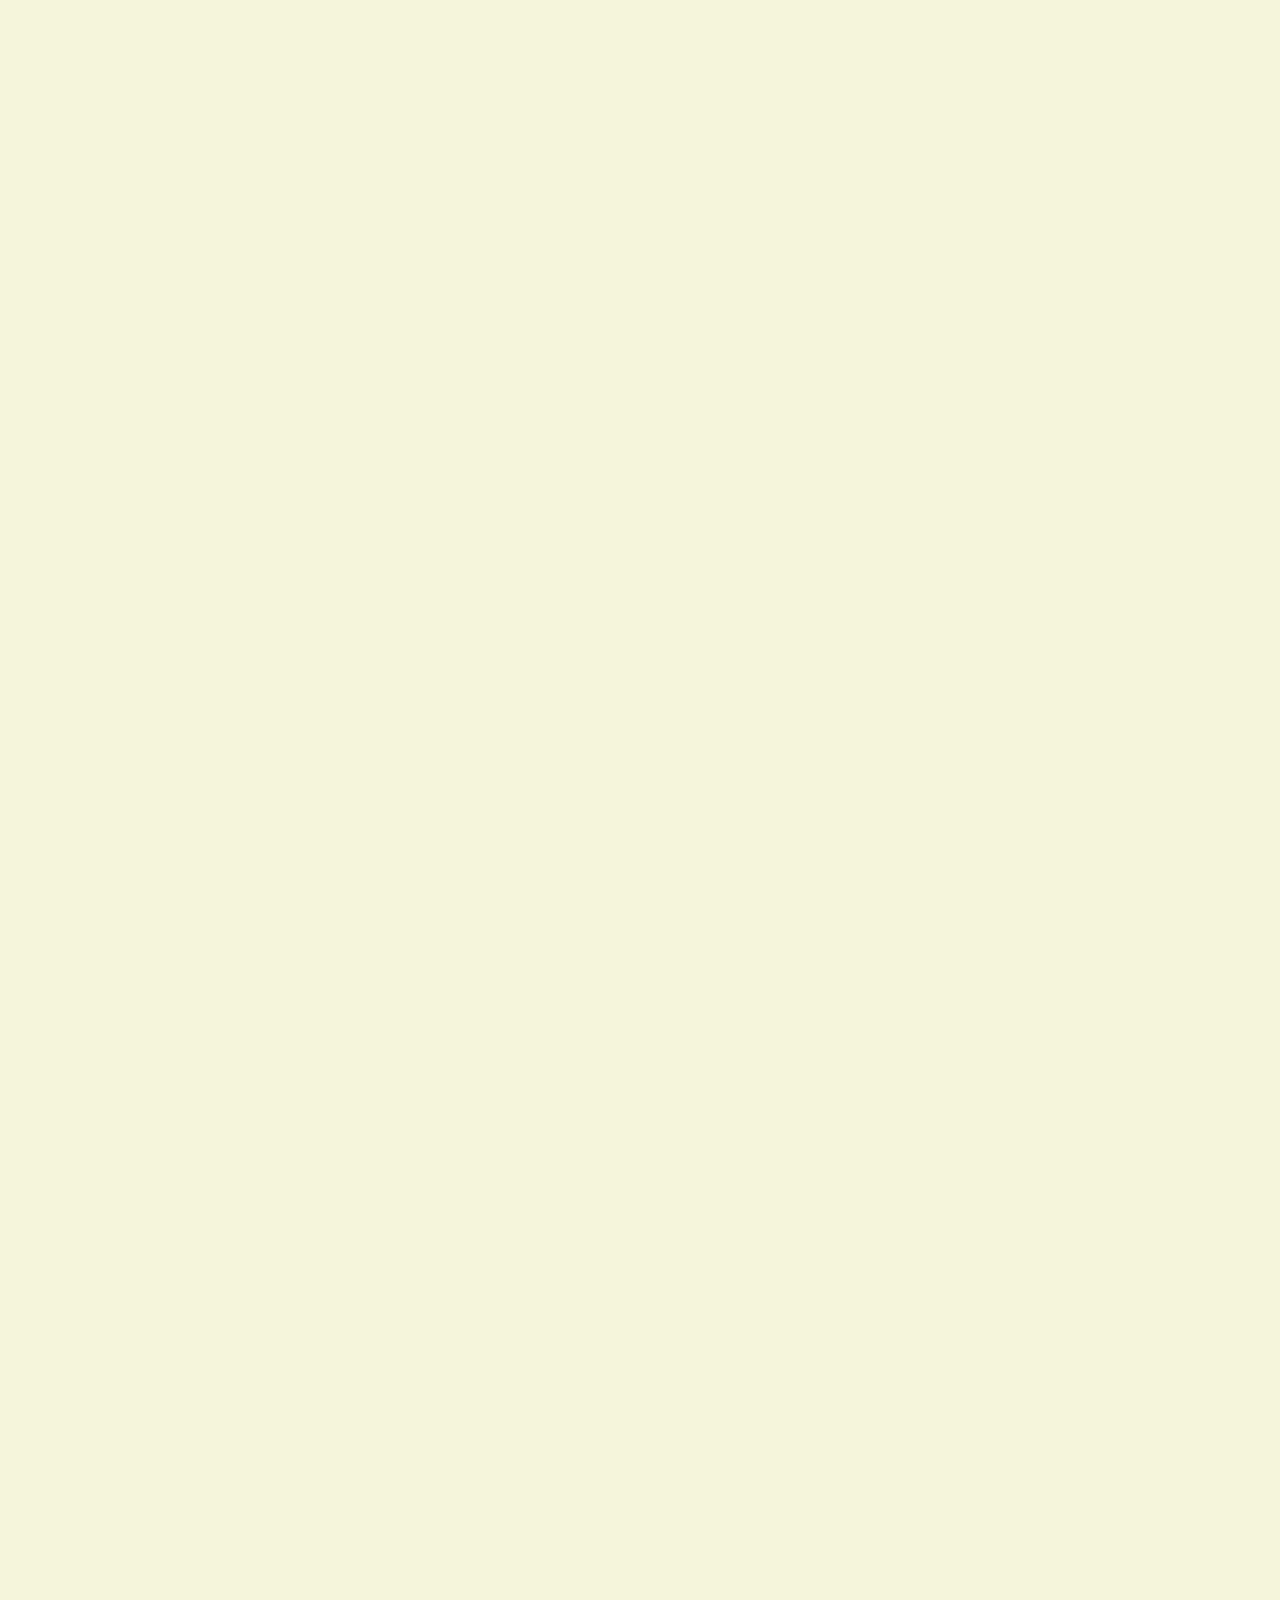
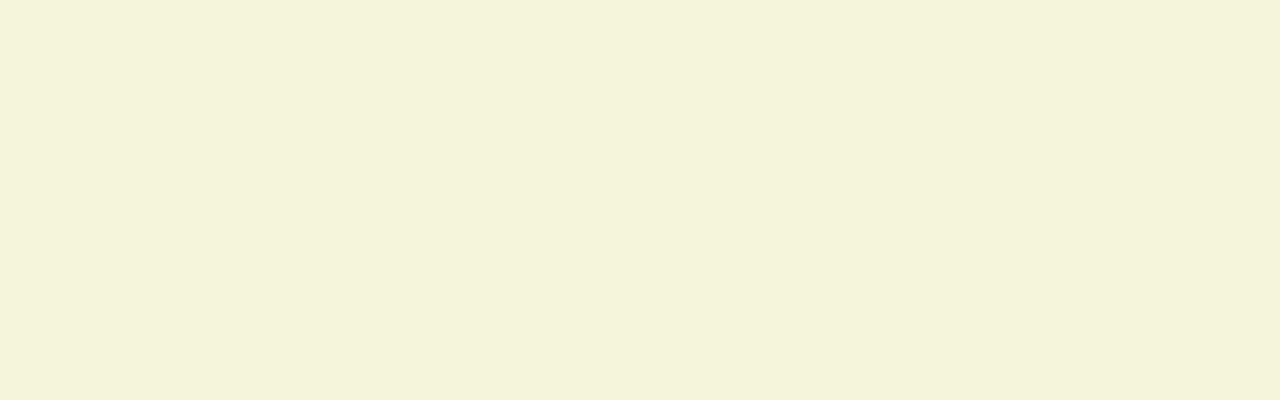
==== cssMemSlider/index.html @ 2daf3266 "feat: add new folder" ====
<!DOCTYPE html>
<html lang="en">
<head>
    <meta charset="UTF-8">
    <meta http-equiv="X-UA-Compatible" content="IE=edge">
    <meta name="viewport" content="width=device-width, initial-scale=1.0">
    <title>Document</title>
    <link rel="stylesheet" href="style.css">
</head>
<body class="body">
    <main class="main">
        <article class="wrapper">
            <div class="images">
                <div class="image image1"></div>
                <div class="image image2"></div>
                <div class="image image3"></div>
                <div class="image image4"></div>
                <div class="image image5"></div>
            </div>
            <div class='text'>
                <div class="text__item item1"></div>
                <div class="text__item item2"></div>
                <div class="text__item item3"></div>
                <div class="text__item item4"></div>
                <div class="text__item item5"></div>
            </div>
            <div class="controls">
                <label for="image1"></label>
                <label for="image2"></label>
                <label for="image3"></label>
                <label for="image4"></label>
                <label for="image5"></label>
            </div>
        </article>

    </main>
</body>
</html>
---- cssMemSlider/style.css ----
.body{
    margin: 0;
    height: 100%;
    width: 100%;
    display: flex;
}
.main{
    display: flex;
    height: 100%;
    width: 100%;
    background-color: beige;
}
.wrapper{
    
}
.images{

}
.image{
    height: 400px;
    width: 650px;
}
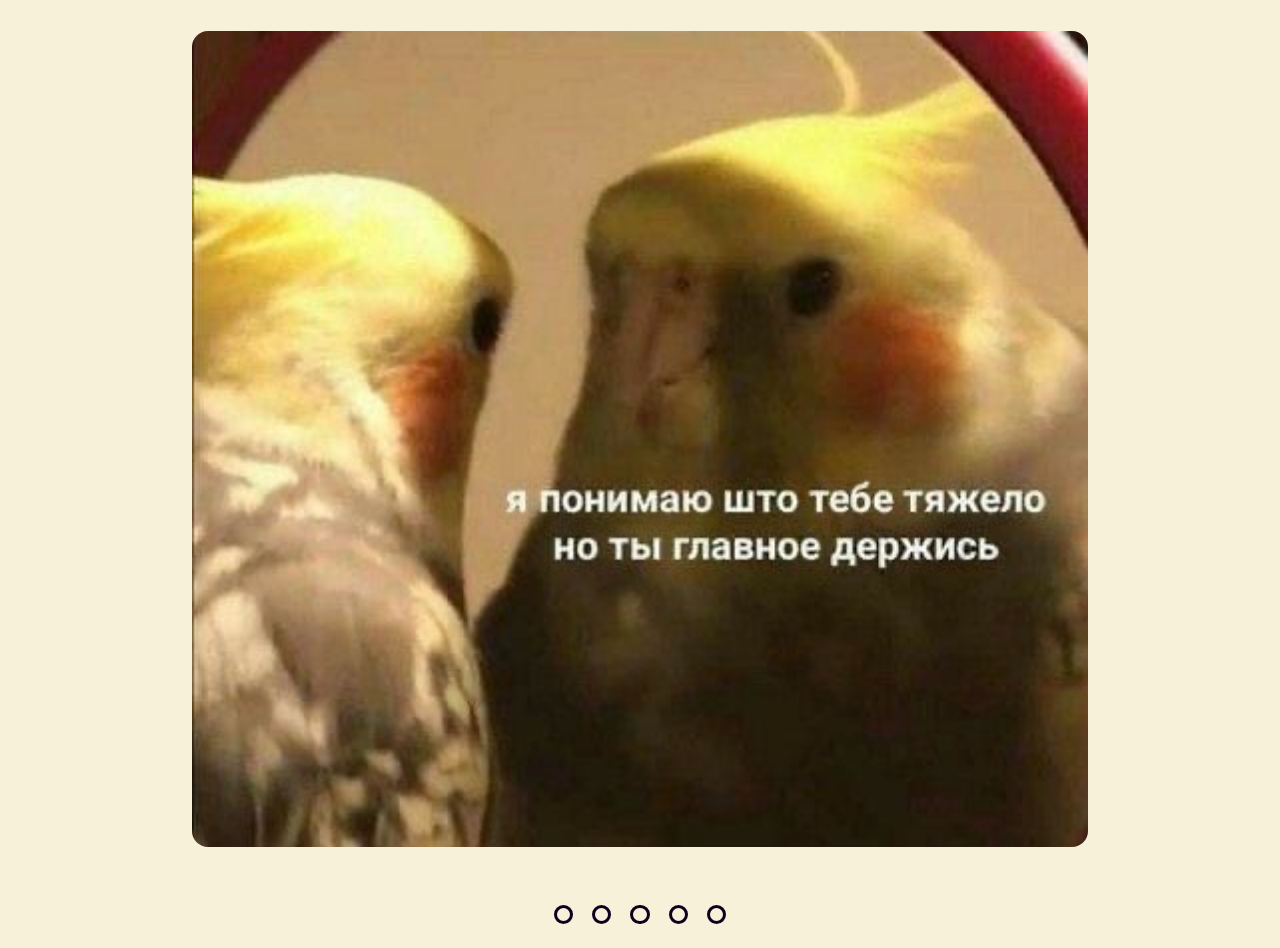
==== commit 07127bd1: "feat: add pic" ====
--- a/cssMemSlider/index.html
+++ b/cssMemSlider/index.html
@@ -1,5 +1,5 @@
 <!DOCTYPE html>
-<html lang="en">
+<html class="page" lang="en">
 <head>
     <meta charset="UTF-8">
     <meta http-equiv="X-UA-Compatible" content="IE=edge">
@@ -10,26 +10,57 @@
 <body class="body">
     <main class="main">
         <article class="wrapper">
-            <div class="images">
-                <div class="image image1"></div>
-                <div class="image image2"></div>
-                <div class="image image3"></div>
-                <div class="image image4"></div>
-                <div class="image image5"></div>
-            </div>
-            <div class='text'>
-                <div class="text__item item1"></div>
-                <div class="text__item item2"></div>
-                <div class="text__item item3"></div>
-                <div class="text__item item4"></div>
-                <div class="text__item item5"></div>
-            </div>
-            <div class="controls">
-                <label for="image1"></label>
-                <label for="image2"></label>
-                <label for="image3"></label>
-                <label for="image4"></label>
-                <label for="image5"></label>
+            <div class="wrapper__content">
+
+                <input class="input" type= "radio" name="slide" id="slide1">
+                <input type="radio" class="input" name="slide" id="slide2">
+                <input type="radio" class="input" name="slide" id="slide3">
+                <input type="radio" class="input" name="slide" id="slide4">
+                <input type="radio" class="input" name="slide" id="slide5">
+                <div class="slider">    
+                    <div class="slider__item slide_1">
+                        <img class="slider__img" src="/cssMemSlider/asserts/bird.jpg" alt="Slide 1">
+                    </div>
+                    <div class="slider__item">
+                        <img class="slider__img" src="/cssMemSlider/asserts/bird.jpg">
+                    </div>
+                    <div class="slider__item">
+                        <img src="/cssMemSlider/asserts/bird.jpg" class="slider__img">
+                    </div>
+                    <div class="slider__item">
+                        <img src="/cssMemSlider/asserts/bird.jpg" class="slider__img">
+                    </div>
+                    <div class="slider__item">
+                        <img src="/cssMemSlider/asserts/bird.jpg" class="slider__img">
+                    </div>
+                </div>
+                <div class="nav">
+                    <div class='text-wrapper'>
+                        <div class="text">
+                            <p class="text__item text1"></p>
+                            <p class="text__item"></p>
+                            <p class="text__item"></p>
+                            <p class="text__item"></p>
+                            <p class="text__item"></p>
+                        </div>
+                    <div class="controls">
+                        <label for="slide1" class="control">
+                            <div class="control__button"></div>
+                        </label>
+                        <label for="slide2" class="control">
+                            <div class="control__button"></div>
+                        </label>
+                        <label for="slide3" class="control">
+                            <div class="control__button"></div>
+                        </label>
+                        <label for="slide4" class="control">
+                            <div class="control__button"></div>
+                        </label>
+                        <label for="slide5" class="control">
+                            <div class="control__button"></div>
+                        </label>
+                    </div>
+                </div>
             </div>
         </article>
 
--- a/cssMemSlider/style.css
+++ b/cssMemSlider/style.css
@@ -1,22 +1,116 @@
+.page{
+    height: 100%;
+}
 .body{
+    font-size: 10px;
+    display: flex;
+    flex-direction: column;
+    justify-content: center;
+    min-height: 100%;
     margin: 0;
-    height: 100%;
+    background-color: rgba(235, 211, 140, 0.329);
+}
+
+.images{
+    overflow: hidden;
+    display: flex;
+    align-items: center;
+    box-sizing: border-box;
+    border-radius: 1rem;
     width: 100%;
-    display: flex;
-}
-.main{
-    display: flex;
-    height: 100%;
-    width: 100%;
-    background-color: beige;
-}
-.wrapper{
-    
-}
-.images{
-
+    max-height: 65vh;
 }
 .image{
     height: 400px;
     width: 650px;
 }
+
+.main{
+    max-width: 60rem;
+    margin: 0 auto;
+    padding: 1rem 0;
+    
+}
+
+.wrapper{
+    box-sizing: border-box;
+    width: 100%;
+    overflow: hidden;
+}
+.wrapper__content{
+
+}
+.input{
+    visibility: hidden;
+    margin: 0;
+}
+.slider{
+    display: flex;
+    width: 500%;
+    height: 100%;
+}
+.slider__item{
+    box-sizing: border-box;
+    width: 20%;
+    padding: 0 2rem;
+    text-align: center;
+    transition: all 0.5s ease;
+}
+.slider__img{
+    width: 100%;
+    height: auto;
+    border-radius: 1rem;
+}
+.nav{
+    display: flex;
+    justify-content: space-around;
+    align-items: center;
+    gap: 2rem;
+    margin: auto;
+    padding: 0 2rem;
+}
+.text-wrapper{
+    overflow: hidden;
+}
+.text{
+    display: flex;
+    align-items: center;
+    width: 500%;
+}
+.text__item{
+    width: 20%;
+    font-size: 1.5rem;
+    transition: all 0.5s ease;
+}
+.controls{
+    display: flex;
+    justify-content: center;
+    gap: 0.2rem;
+}
+.control{
+    display: flex;
+    justify-content: center;
+    align-items: center;
+    width: 2.2rem;
+    height: 2.2rem;
+    cursor: pointer;
+    transition: all 0.2s ease;
+}
+.control__button{
+    box-sizing: border-box;
+    width: 1.2rem;
+    height: 1.2rem;
+    /* background-color: #310062; */
+    border: 0.2rem solid #0f011d;
+    border-radius: 50%;
+    transition: all 0.5s ease;
+}
+
+#slide1:checked ~ .slider .slide_1,
+#slide1:checked ~ .nav .text1{
+    margin-left: 0;
+}
+
+#slide1:checked ~ .nav .control[for=slide1] .control__button{
+    background-color: transparent;
+}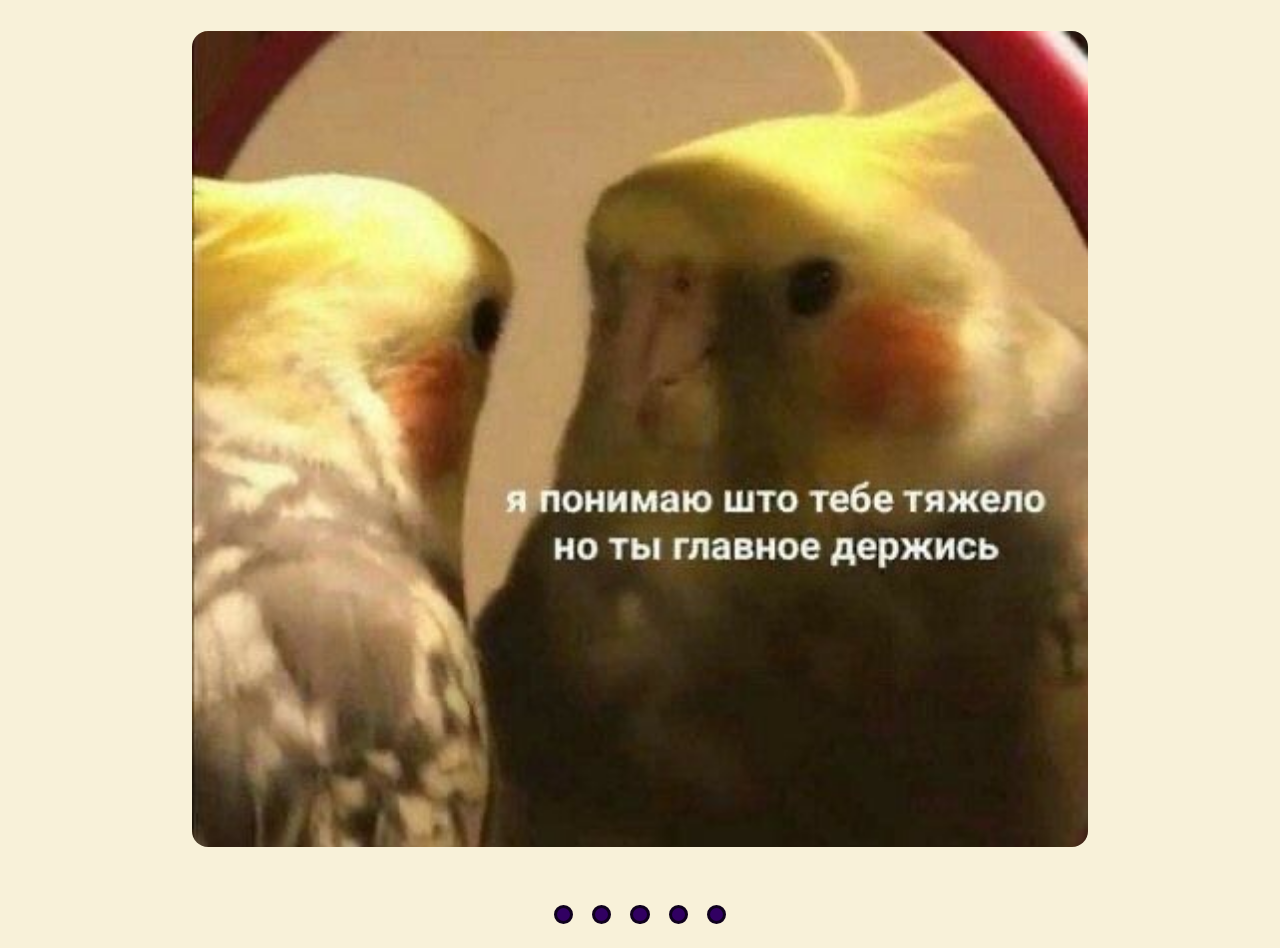
==== commit c819f504: "feat: add navigation" ====
--- a/cssMemSlider/index.html
+++ b/cssMemSlider/index.html
@@ -19,19 +19,19 @@
                 <input type="radio" class="input" name="slide" id="slide5">
                 <div class="slider">    
                     <div class="slider__item slide_1">
-                        <img class="slider__img" src="/cssMemSlider/asserts/bird.jpg" alt="Slide 1">
+                        <img class="slider__img" src="../../cssMemSlider/asserts/bird.jpg" alt="Slide 1">
                     </div>
                     <div class="slider__item">
-                        <img class="slider__img" src="/cssMemSlider/asserts/bird.jpg">
+                        <img class="slider__img" src="../../cssMemSlider/asserts/bird.jpg">
                     </div>
                     <div class="slider__item">
-                        <img src="/cssMemSlider/asserts/bird.jpg" class="slider__img">
+                        <img src="../../cssMemSlider/asserts/bird.jpg" class="slider__img">
                     </div>
                     <div class="slider__item">
-                        <img src="/cssMemSlider/asserts/bird.jpg" class="slider__img">
+                        <img src="../../cssMemSlider/asserts/bird.jpg" class="slider__img">
                     </div>
                     <div class="slider__item">
-                        <img src="/cssMemSlider/asserts/bird.jpg" class="slider__img">
+                        <img src="../../cssMemSlider/asserts/bird.jpg" class="slider__img">
                     </div>
                 </div>
                 <div class="nav">
--- a/cssMemSlider/style.css
+++ b/cssMemSlider/style.css
@@ -54,7 +54,7 @@
     width: 20%;
     padding: 0 2rem;
     text-align: center;
-    transition: all 0.5s ease;
+    transition: all 0.7s ease;
 }
 .slider__img{
     width: 100%;
@@ -100,7 +100,7 @@
     box-sizing: border-box;
     width: 1.2rem;
     height: 1.2rem;
-    /* background-color: #310062; */
+    background-color: #310062;
     border: 0.2rem solid #0f011d;
     border-radius: 50%;
     transition: all 0.5s ease;
@@ -110,7 +110,28 @@
 #slide1:checked ~ .nav .text1{
     margin-left: 0;
 }
+#slide2:checked ~ .slider .slide_1,
+#slide2:checked ~ .nav .text1{
+    margin-left: -20%;
+}
+#slide3:checked ~ .slider .slide_1,
+#slide3:checked ~ .nav .text1{
+    margin-left: -40%;
+}
+#slide4:checked ~ .slider .slide_1,
+#slide4:checked ~ .nav .text1{
+    margin-left: -60%;
+}
+#slide5:checked ~ .slider .slide_1,
+#slide5:checked ~ .nav .text1{
+    margin-left: -80%;
+}
 
-#slide1:checked ~ .nav .control[for=slide1] .control__button{
+
+#slide1:checked ~ .nav .control[for=slide1] .control__button,
+#slide2:checked ~ .nav .control[for=slide2] .control__button,
+#slide3:checked ~ .nav .control[for=slide3] .control__button,
+#slide4:checked ~ .nav .control[for=slide4] .control__button,
+#slide5:checked ~ .nav .control[for=slide5] .control__button{
     background-color: transparent;
-}+}
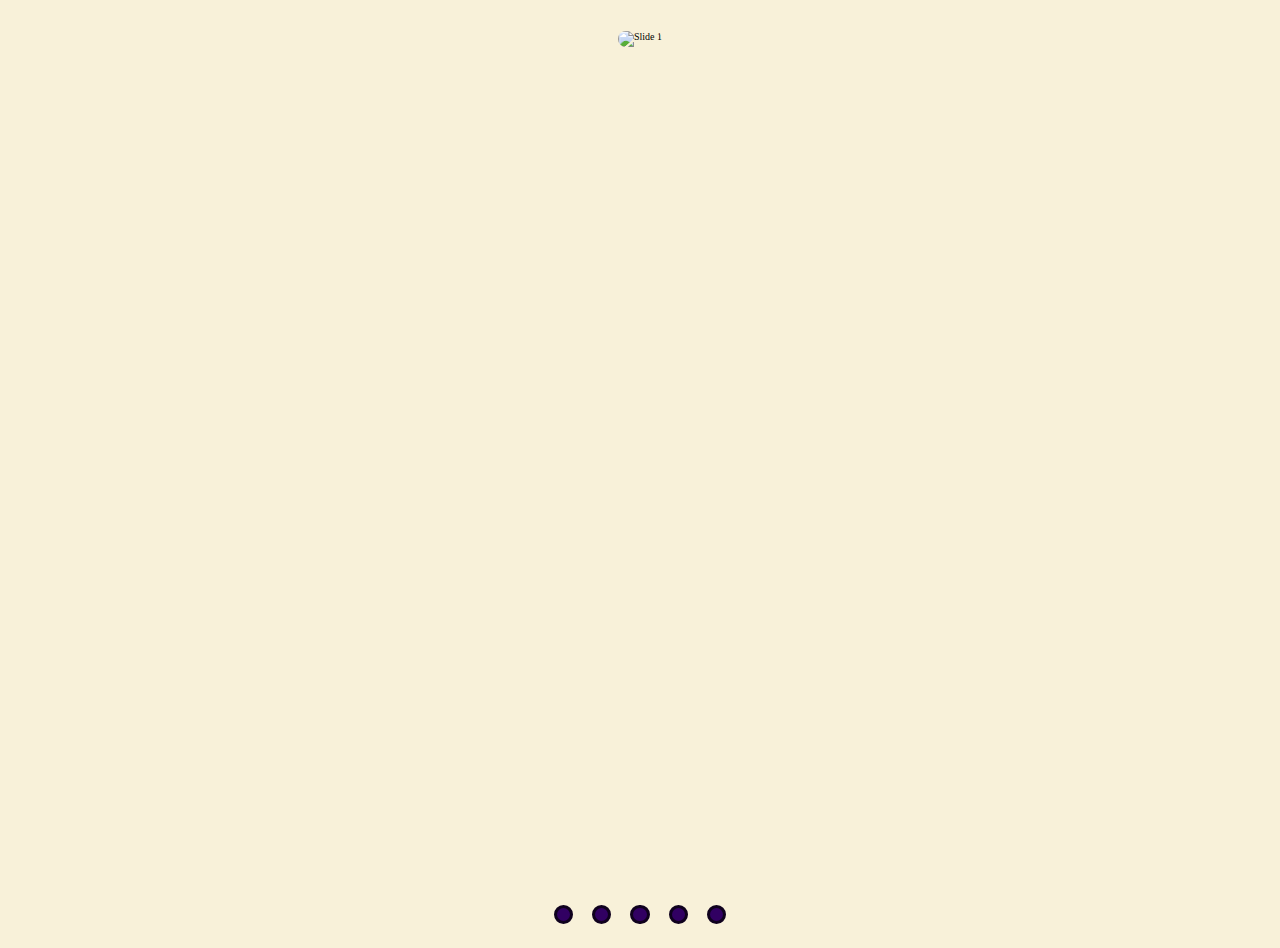
==== commit eb38db59: "fix: fix pictures" ====
--- a/cssMemSlider/index.html
+++ b/cssMemSlider/index.html
@@ -19,7 +19,7 @@
                 <input type="radio" class="input" name="slide" id="slide5">
                 <div class="slider">    
                     <div class="slider__item slide_1">
-                        <img class="slider__img" src="../../cssMemSlider/asserts/bird.jpg" alt="Slide 1">
+                        <img class="slider__img" src="./cssMemSlider/asserts/bird.jpg" alt="Slide 1">
                     </div>
                     <div class="slider__item">
                         <img class="slider__img" src="../../cssMemSlider/asserts/bird.jpg">
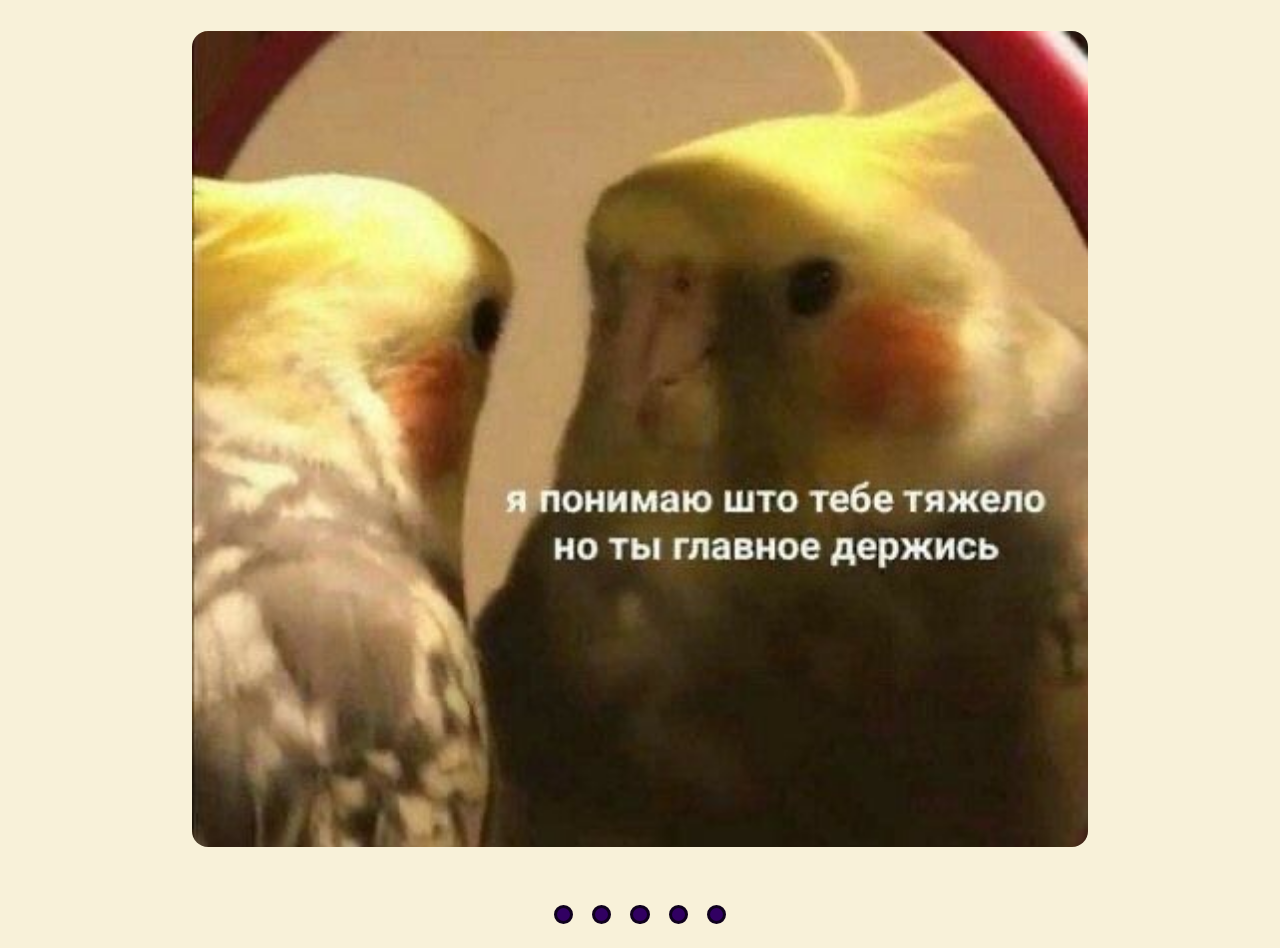
==== commit 5731dbf1: "fix; fixing pictures" ====
--- a/cssMemSlider/index.html
+++ b/cssMemSlider/index.html
@@ -19,7 +19,7 @@
                 <input type="radio" class="input" name="slide" id="slide5">
                 <div class="slider">    
                     <div class="slider__item slide_1">
-                        <img class="slider__img" src="./cssMemSlider/asserts/bird.jpg" alt="Slide 1">
+                        <img class="slider__img" src="./asserts/bird.jpg" alt="Slide 1">
                     </div>
                     <div class="slider__item">
                         <img class="slider__img" src="../../cssMemSlider/asserts/bird.jpg">
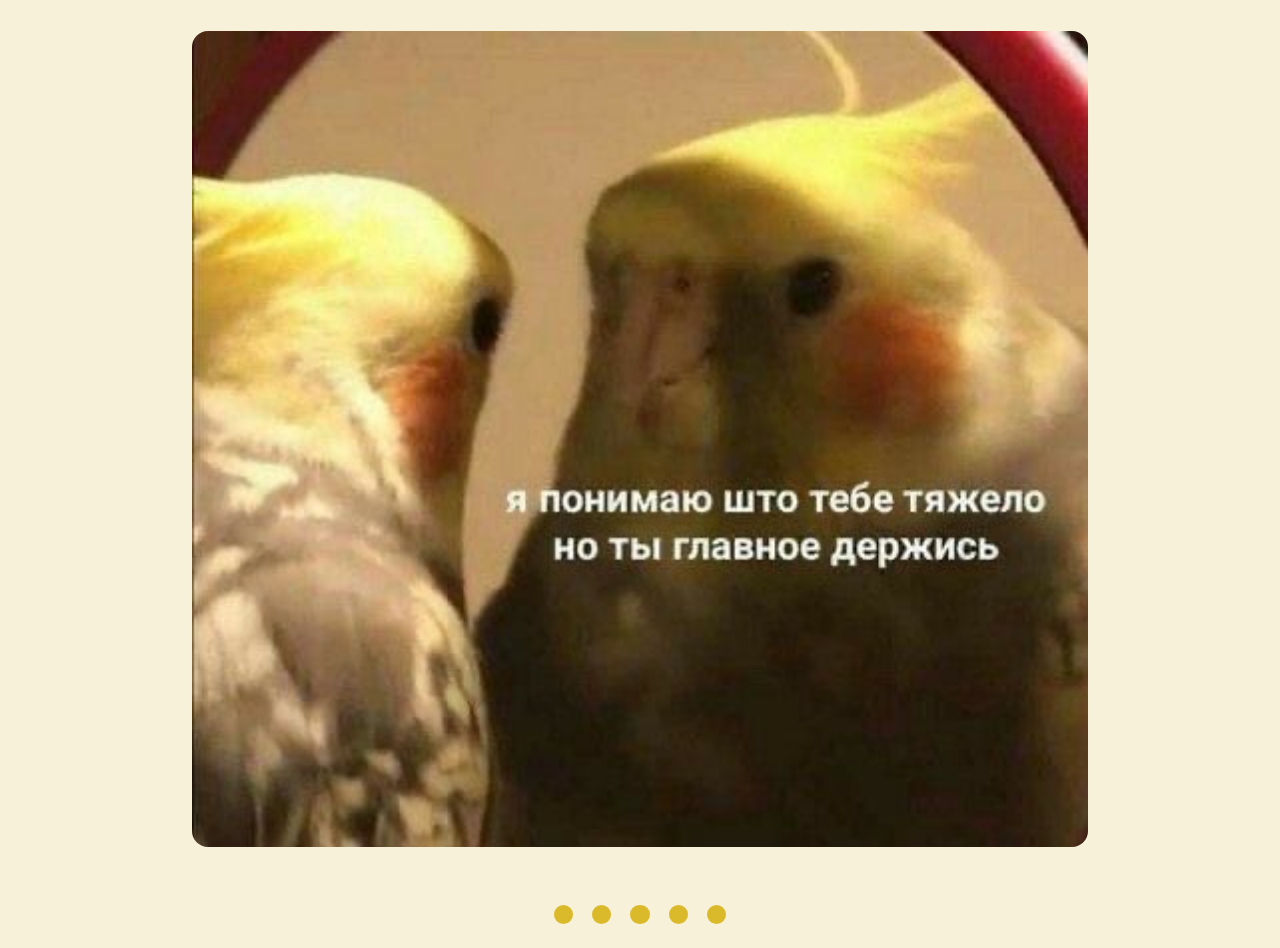
==== commit 04a5fa28: "fix: final pic fix" ====
--- a/cssMemSlider/index.html
+++ b/cssMemSlider/index.html
@@ -22,16 +22,16 @@
                         <img class="slider__img" src="./asserts/bird.jpg" alt="Slide 1">
                     </div>
                     <div class="slider__item">
-                        <img class="slider__img" src="../../cssMemSlider/asserts/bird.jpg">
+                        <img class="slider__img" src="./asserts/bird.jpg">
                     </div>
                     <div class="slider__item">
-                        <img src="../../cssMemSlider/asserts/bird.jpg" class="slider__img">
+                        <img src="./asserts/bird.jpg" class="slider__img">
                     </div>
                     <div class="slider__item">
-                        <img src="../../cssMemSlider/asserts/bird.jpg" class="slider__img">
+                        <img src="./asserts/bird.jpg" class="slider__img">
                     </div>
                     <div class="slider__item">
-                        <img src="../../cssMemSlider/asserts/bird.jpg" class="slider__img">
+                        <img src="./asserts/bird.jpg" class="slider__img">
                     </div>
                 </div>
                 <div class="nav">
--- a/cssMemSlider/style.css
+++ b/cssMemSlider/style.css
@@ -100,8 +100,8 @@
     box-sizing: border-box;
     width: 1.2rem;
     height: 1.2rem;
-    background-color: #310062;
-    border: 0.2rem solid #0f011d;
+    background-color: #dab92a;
+    border: 0.2rem solid #dab92a;
     border-radius: 50%;
     transition: all 0.5s ease;
 }
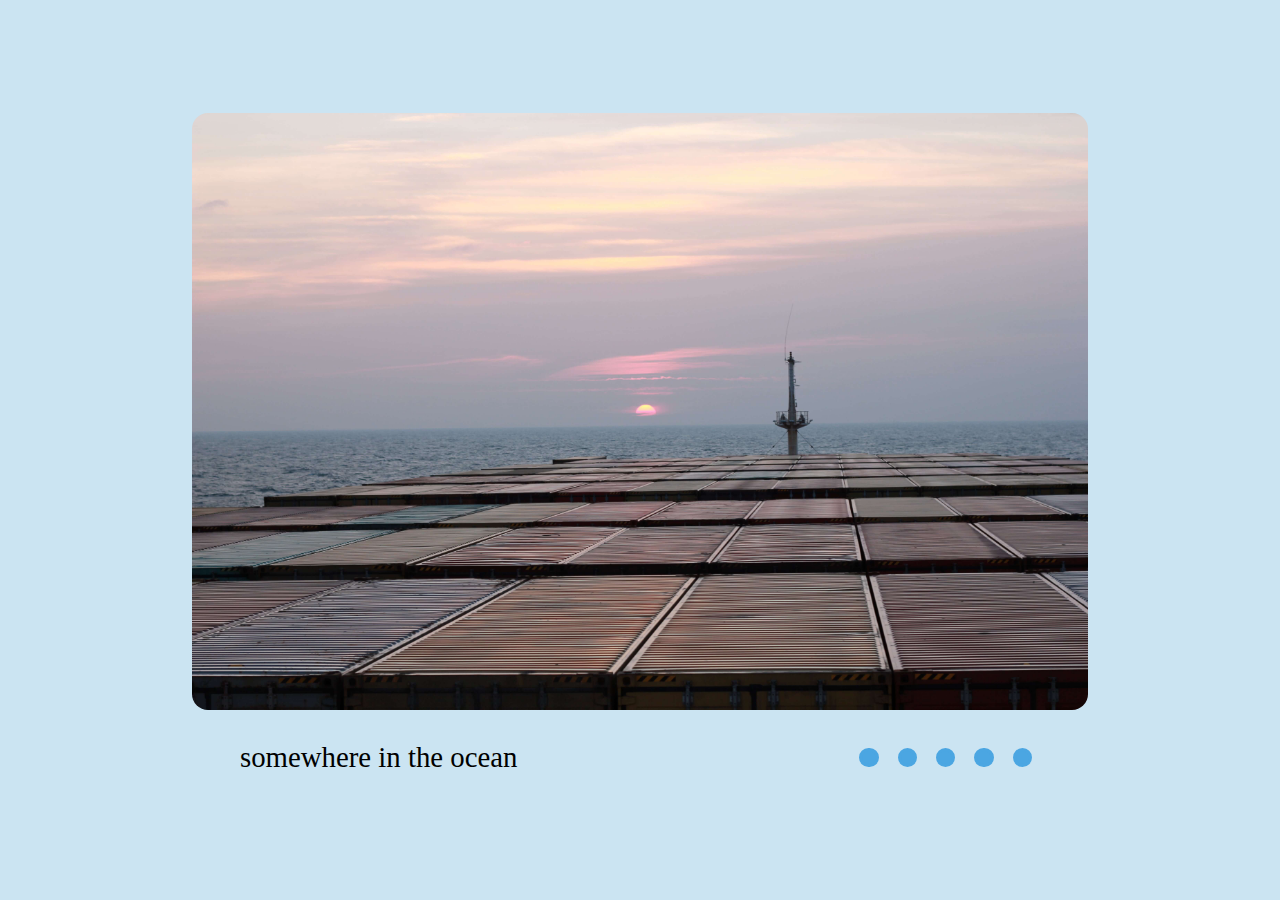
==== commit 97e230d7: "feat: add text" ====
--- a/cssMemSlider/index.html
+++ b/cssMemSlider/index.html
@@ -19,30 +19,31 @@
                 <input type="radio" class="input" name="slide" id="slide5">
                 <div class="slider">    
                     <div class="slider__item slide_1">
-                        <img class="slider__img" src="./asserts/bird.jpg" alt="Slide 1">
+                        <img class="slider__img" src="./asserts/IMG_5789-min.JPG" alt="Slide 1">
                     </div>
                     <div class="slider__item">
-                        <img class="slider__img" src="./asserts/bird.jpg">
+                        <img class="slider__img" src="./asserts/IMG_6446-min.JPG">
                     </div>
                     <div class="slider__item">
-                        <img src="./asserts/bird.jpg" class="slider__img">
+                        <img src="./asserts/IMG_5814-min.JPG" class="slider__img">
                     </div>
                     <div class="slider__item">
-                        <img src="./asserts/bird.jpg" class="slider__img">
+                        <img src="./asserts/IMG_6280-min.JPG" class="slider__img">
                     </div>
                     <div class="slider__item">
-                        <img src="./asserts/bird.jpg" class="slider__img">
+                        <img src="./asserts/IMG_6555-min.JPG" class="slider__img">
                     </div>
                 </div>
                 <div class="nav">
                     <div class='text-wrapper'>
                         <div class="text">
-                            <p class="text__item text1"></p>
-                            <p class="text__item"></p>
-                            <p class="text__item"></p>
-                            <p class="text__item"></p>
-                            <p class="text__item"></p>
+                            <p class="text__item text1">somewhere in the ocean</p>
+                            <p class="text__item">Casablanca</p>
+                            <p class="text__item">just a bike</p>
+                            <p class="text__item">Las Palmas</p>
+                            <p class="text__item">Dakar</p>
                         </div>
+                    </div>    
                     <div class="controls">
                         <label for="slide1" class="control">
                             <div class="control__button"></div>
--- a/cssMemSlider/style.css
+++ b/cssMemSlider/style.css
@@ -8,7 +8,7 @@
     justify-content: center;
     min-height: 100%;
     margin: 0;
-    background-color: rgba(235, 211, 140, 0.329);
+    background-color: rgba(104, 175, 216, 0.342);
 }
 
 .images{
@@ -67,9 +67,10 @@
     align-items: center;
     gap: 2rem;
     margin: auto;
-    padding: 0 2rem;
+    padding: 0 5rem;
 }
 .text-wrapper{
+    flex-direction: row;
     overflow: hidden;
 }
 .text{
@@ -79,8 +80,8 @@
 }
 .text__item{
     width: 20%;
-    font-size: 1.5rem;
-    transition: all 0.5s ease;
+    font-size: 1.8rem;
+    transition: all 0.7s ease;
 }
 .controls{
     display: flex;
@@ -94,14 +95,14 @@
     width: 2.2rem;
     height: 2.2rem;
     cursor: pointer;
-    transition: all 0.2s ease;
+    transition: all 0.5s ease;
 }
 .control__button{
     box-sizing: border-box;
     width: 1.2rem;
     height: 1.2rem;
-    background-color: #dab92a;
-    border: 0.2rem solid #dab92a;
+    background-color: #4ba6e2;
+    border: 0.2rem solid #4ba6e2;
     border-radius: 50%;
     transition: all 0.5s ease;
 }
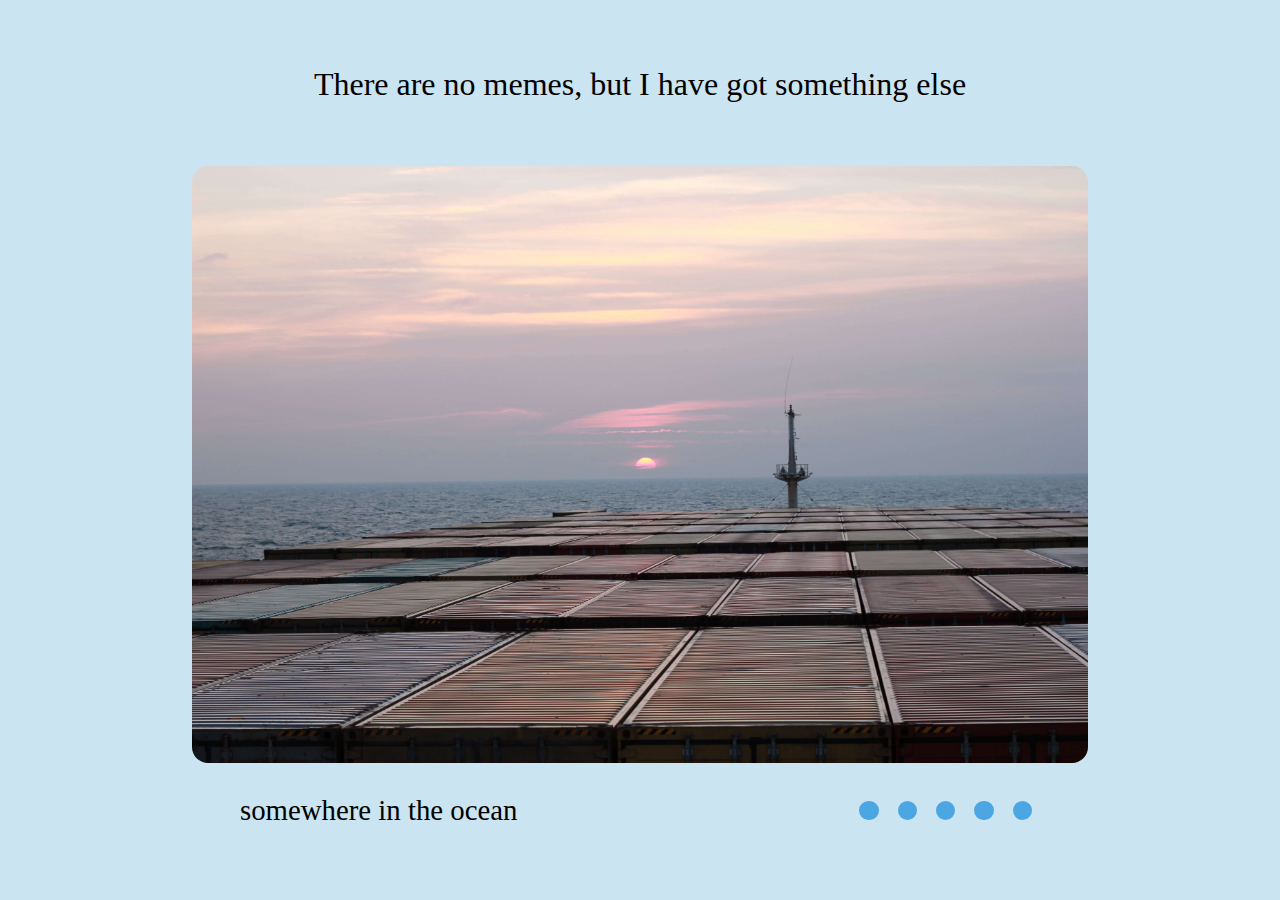
==== commit 133a234f: "а" ====
--- a/cssMemSlider/index.html
+++ b/cssMemSlider/index.html
@@ -9,6 +9,7 @@
 </head>
 <body class="body">
     <main class="main">
+        <h1 class="title">There are no memes, but I have got something else</h1>
         <article class="wrapper">
             <div class="wrapper__content">
 
--- a/cssMemSlider/style.css
+++ b/cssMemSlider/style.css
@@ -10,7 +10,13 @@
     margin: 0;
     background-color: rgba(104, 175, 216, 0.342);
 }
+.title{
 
+    font-weight: 100;
+    font-size: 2rem;
+    align-self: center;
+    margin-bottom: 3rem;
+}
 .images{
     overflow: hidden;
     display: flex;
@@ -26,6 +32,8 @@
 }
 
 .main{
+    display: flex;
+    flex-direction: column;
     max-width: 60rem;
     margin: 0 auto;
     padding: 1rem 0;
@@ -136,3 +144,18 @@
 #slide5:checked ~ .nav .control[for=slide5] .control__button{
     background-color: transparent;
 }
+
+@media (max-width: 820px){
+    .nav{
+        padding: 0 1rem;
+        max-width: calc(100vw - 2rem);
+        flex-direction: column;
+    }
+    .text-wrapper{
+        max-width: calc(100vw - 2rem);
+    }
+    .title{
+        box-sizing: border-box;
+        padding: 0 5px;
+    }
+}